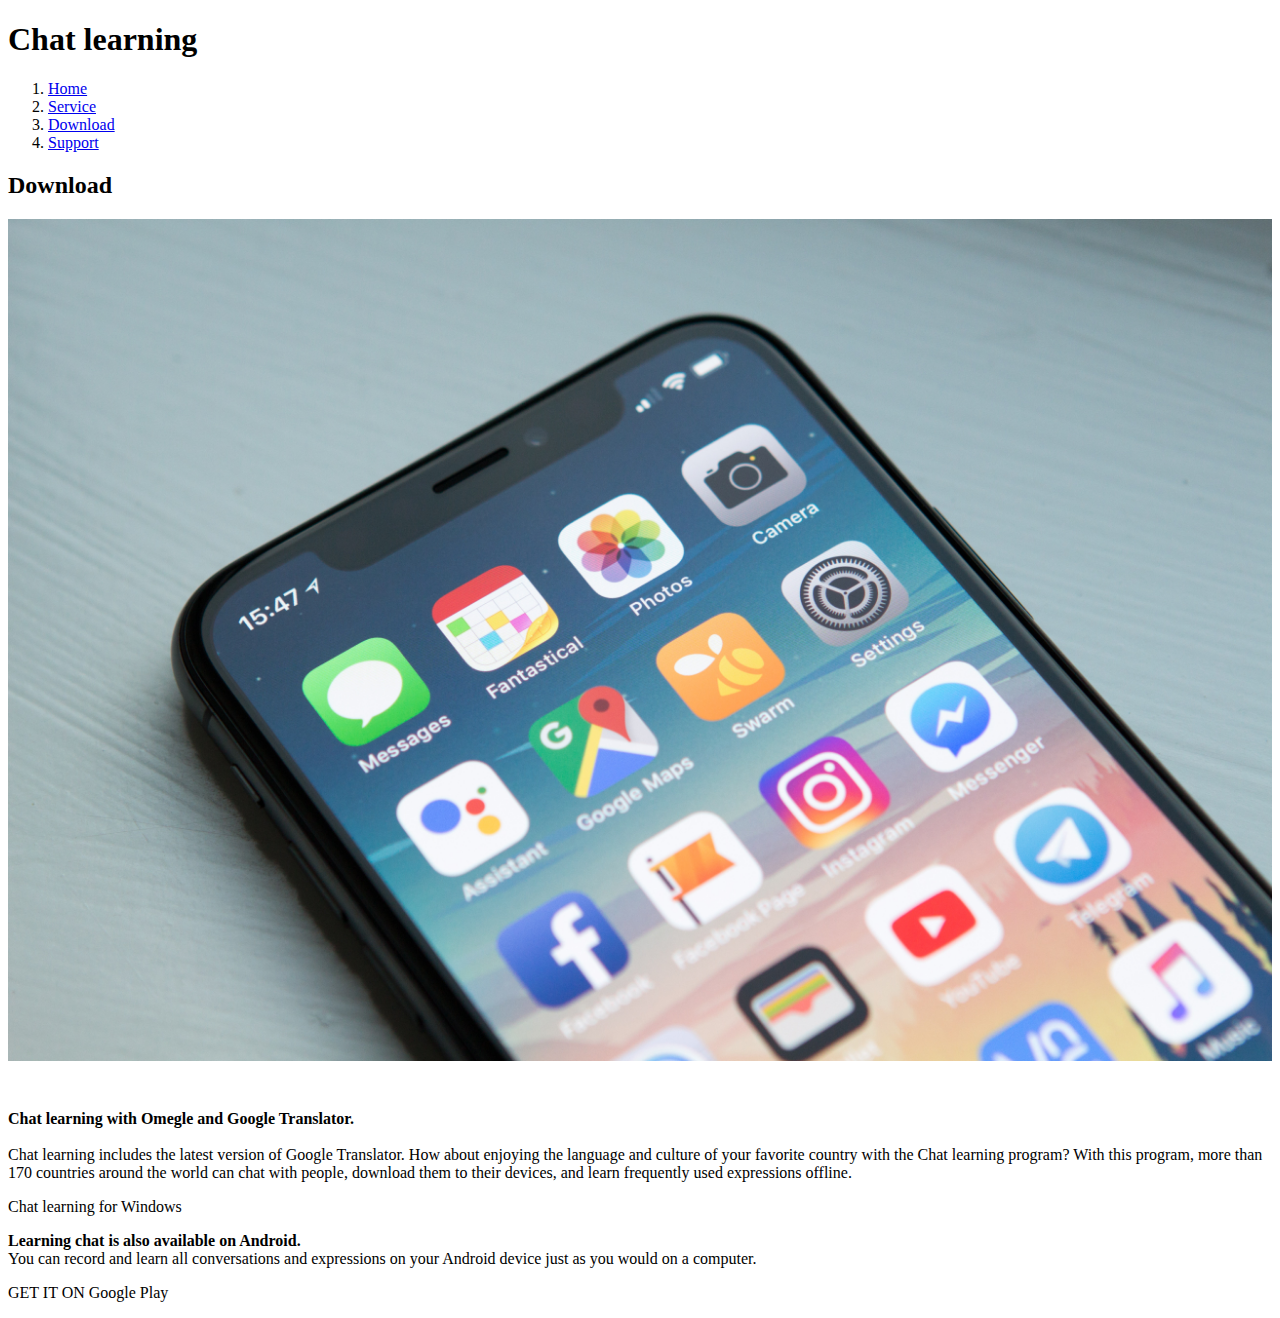
==== download.html @ 9b4d24ab "1.0 version" ====
<!DOCTYPE html>
<html>
<head>
  <title>Chat learning - download</title>
  <meta charset="utf-8">
</head>

<body>
  <h1>Chat learning</h1>

  <ol>
    <li><a href="home.html">Home</a></li>
    <li><a href="service.html">Service</a></li>
    <li><a href="download.html">Download</a></li>
    <li><a href="support.html">Support</a></li>
  </ol>

  <h2>Download</h2>

  <img src="messenger.jpg" width="100%">

  <p style="margin-top:45px;">
    <p>
      <strong>Chat learning with Omegle and Google Translator.</strong><br><br>

      Chat learning includes the latest version of Google Translator. How about enjoying the language
      and culture of your favorite country with the Chat learning program? With this program, more than
      170 countries around the world can chat with people, download them to their devices, and learn
      frequently used expressions offline.
    </p>

    <p>
    Chat learning for Windows
    </p>

    <p>
    <strong>Learning chat is also available on Android.</strong><br>
    You can record and learn all conversations and expressions on your Android device just as you would on a computer.
    </p>

    <p>
    GET IT ON Google Play
    </p>
  </p>
</body>
</html>
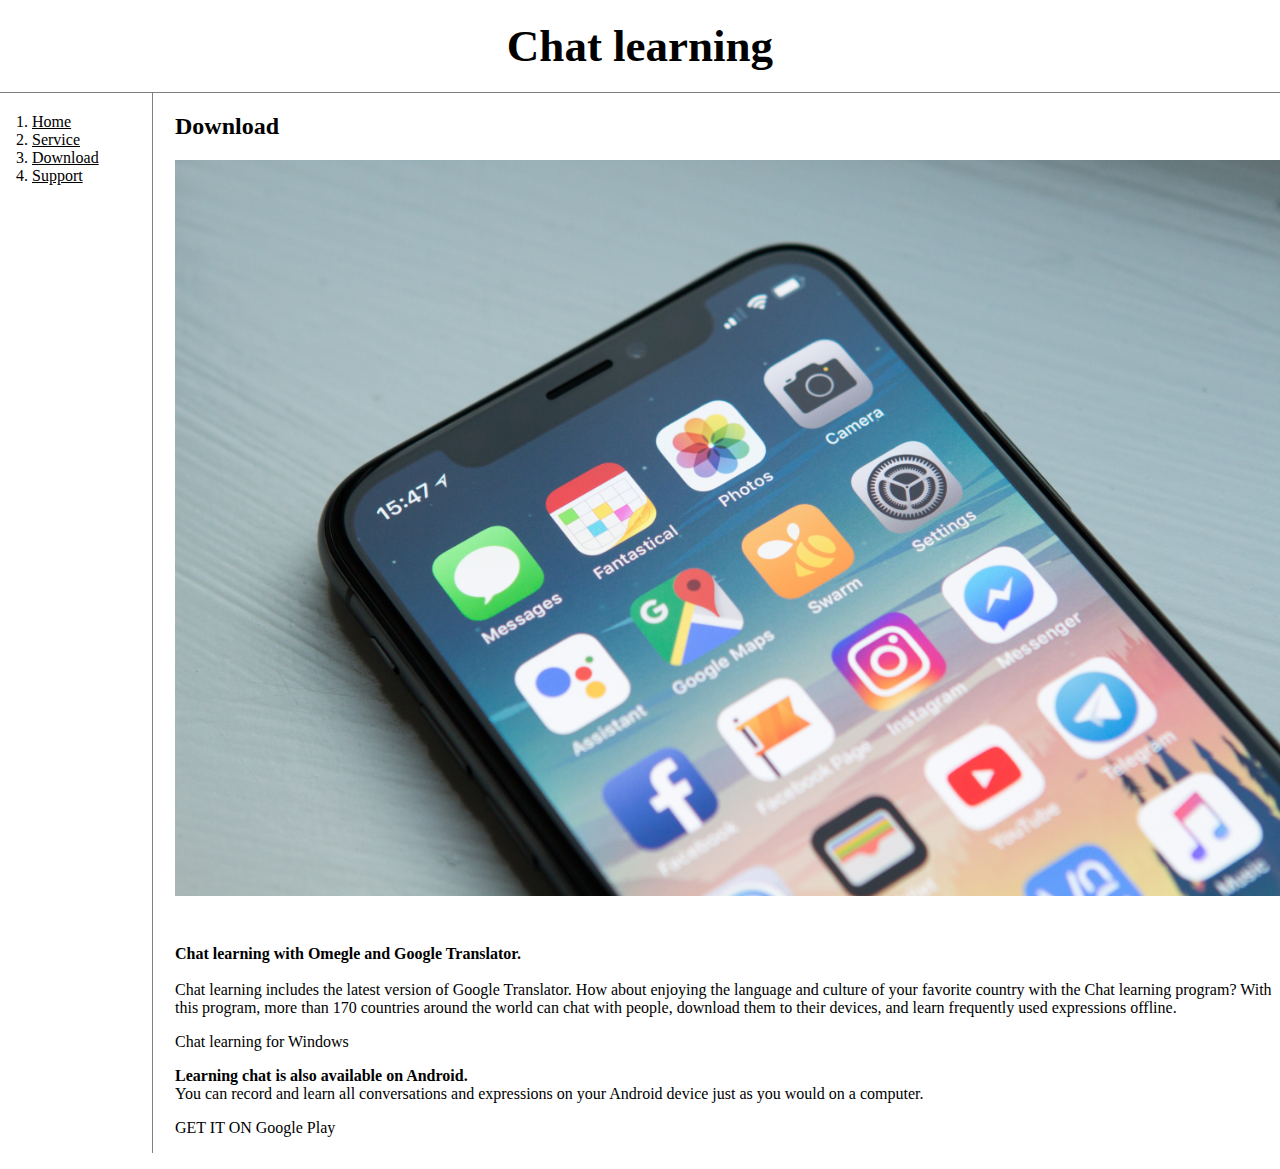
==== commit 17f75874: "2.0 version" ====
--- a/download.html
+++ b/download.html
@@ -3,18 +3,30 @@
 <head>
   <title>Chat learning - download</title>
   <meta charset="utf-8">
+  <!-- Global site tag (gtag.js) - Google Analytics -->
+<script async src="https://www.googletagmanager.com/gtag/js?id=UA-157572137-2"></script>
+<script>
+  window.dataLayer = window.dataLayer || [];
+  function gtag(){dataLayer.push(arguments);}
+  gtag('js', new Date());
+
+  gtag('config', 'UA-157572137-2');
+</script>
+
+<link rel="stylesheet" href="style.css">
 </head>
 
 <body>
   <h1>Chat learning</h1>
 
+  <div id="grid">
   <ol>
-    <li><a href="home.html">Home</a></li>
+    <li><a href="index.html">Home</a></li>
     <li><a href="service.html">Service</a></li>
     <li><a href="download.html">Download</a></li>
     <li><a href="support.html">Support</a></li>
   </ol>
-
+  <div id="article">
   <h2>Download</h2>
 
   <img src="messenger.jpg" width="100%">
@@ -26,21 +38,46 @@
       Chat learning includes the latest version of Google Translator. How about enjoying the language
       and culture of your favorite country with the Chat learning program? With this program, more than
       170 countries around the world can chat with people, download them to their devices, and learn
-      frequently used expressions offline.
+      frequently used expressions offline.<br>
     </p>
 
     <p>
-    Chat learning for Windows
+    Chat learning for Windows<br>
     </p>
 
     <p>
     <strong>Learning chat is also available on Android.</strong><br>
-    You can record and learn all conversations and expressions on your Android device just as you would on a computer.
+    You can record and learn all conversations and expressions on your Android device just as you would on a computer.<br>
     </p>
 
     <p>
-    GET IT ON Google Play
+    GET IT ON Google Play<br>
     </p>
+  </p>
+  </div>
+  </div>
+
+  <p>
+    <div id="disqus_thread"></div>
+    <script>
+
+    /**
+    *  RECOMMENDED CONFIGURATION VARIABLES: EDIT AND UNCOMMENT THE SECTION BELOW TO INSERT DYNAMIC VALUES FROM YOUR PLATFORM OR CMS.
+    *  LEARN WHY DEFINING THESE VARIABLES IS IMPORTANT: https://disqus.com/admin/universalcode/#configuration-variables*/
+    /*
+    var disqus_config = function () {
+    this.page.url = PAGE_URL;  // Replace PAGE_URL with your page's canonical URL variable
+    this.page.identifier = PAGE_IDENTIFIER; // Replace PAGE_IDENTIFIER with your page's unique identifier variable
+    };
+    */
+    (function() { // DON'T EDIT BELOW THIS LINE
+    var d = document, s = d.createElement('script');
+    s.src = 'https://chat-learning.disqus.com/embed.js';
+    s.setAttribute('data-timestamp', +new Date());
+    (d.head || d.body).appendChild(s);
+    })();
+    </script>
+    <noscript>Please enable JavaScript to view the <a href="https://disqus.com/?ref_noscript">comments powered by Disqus.</a></noscript>
   </p>
 </body>
 </html>
--- a/style.css
+++ b/style.css
@@ -0,0 +1,50 @@
+body{
+  margin: 0;
+}
+
+a{
+  color: black;
+}
+
+h1{
+  font-size: 45px;
+  text-align: center;
+  border-bottom: 1px solid gray;
+  margin: 0;
+  padding: 20px;
+}
+
+#grid ol{
+  border-right: 1px solid gray;
+  width: 100px;
+  margin: 0;
+  padding: 20px;
+  padding-left: 32px;
+}
+
+#grid{
+    display: grid;
+    grid-template-columns: 150px 1fr;
+}
+
+/*
+#grid ol{
+  padding-left: 32px;
+}
+*/
+
+#grid #article{
+  padding-left: 25px;
+}
+
+@media(max-width:800px) {
+  #grid{
+    display: block;
+  }
+  #grid ol{
+    border-right: none;
+  }
+  h1{
+    border-bottom: none;
+  }
+}
